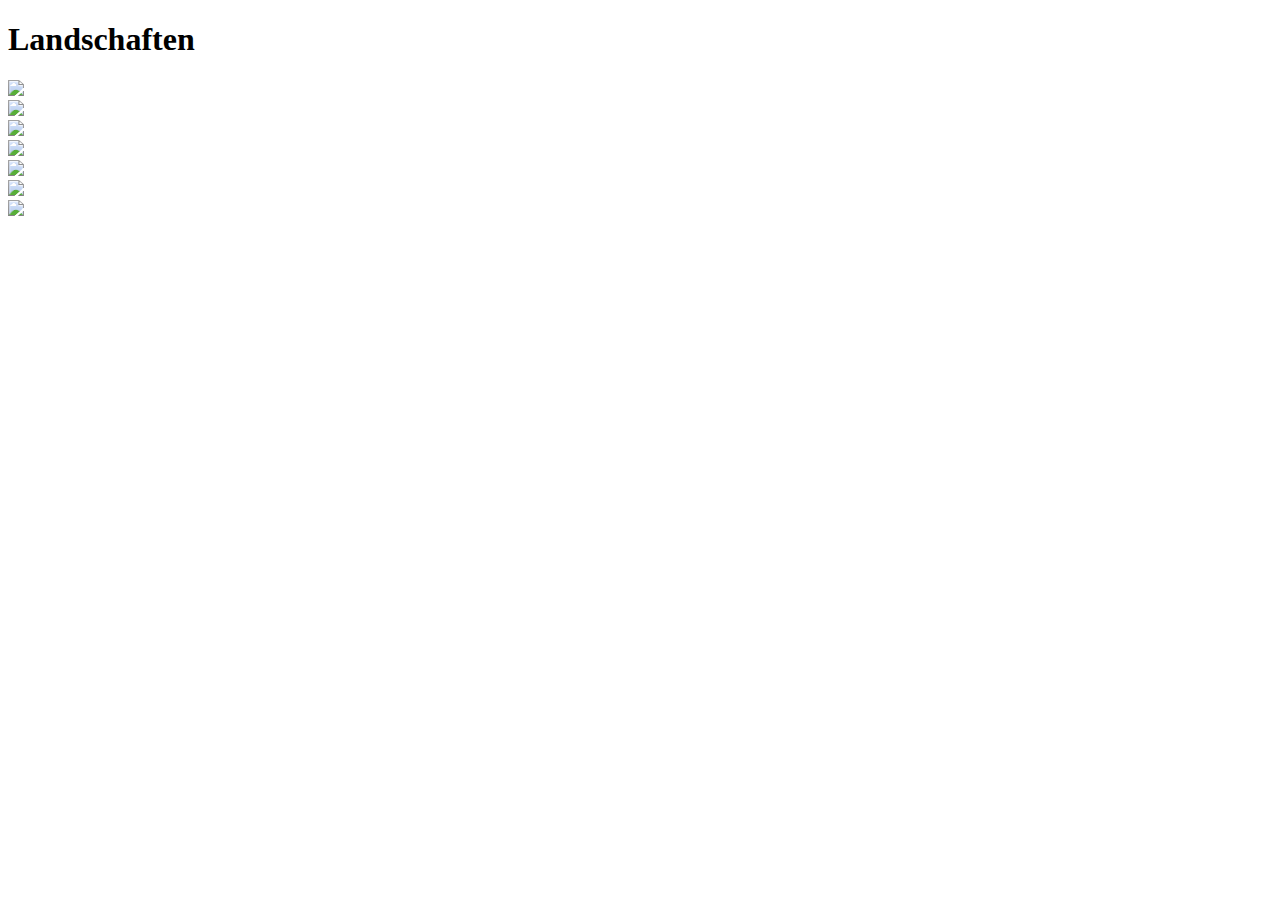
==== index.html @ 3defa7a8 "Initial commit" ====
<!DOCTYPE html>
<html lang="en">
<head>
    <meta charset="UTF-8">
    <meta http-equiv="X-UA-Compatible" content="IE=edge">
    <meta name="viewport" content="width=device-width, initial-scale=1.0">
    <link rel="stylesheet" href="../vcatic.github.io/style.css">
    <script src="../vcatic.github.io/script.js" defer></script>
    <title>Document</title>
</head>
<body>

    <h1>Landschaften</h1>

<div class="box">
    <div class="bildBox" ><img src="../slideshow1/bilder/HL6_20100811_5567-900x600.jpg" class="bild" id="bild1" width="200px"></div>

    <div class="bildBox" ><img src="../slideshow1/bilder/Heidelandschaft-0-Fot.jpg" class="bild" id="bild2" width="200px"></div>

    <div ><img src="../slideshow1/bilder/Landschaften Portugals_Algarve.jpg" class="bild" id="bild3" width="200px"></div>
    
    <div class="bildBox"><img src="../slideshow1/bilder/HL_20081013_5029-900x600.jpg" class="bild" id="bild4" width="200px"></div>
    
    <div class="bildBox" ><img src="../slideshow1/bilder/mill-1620440.jpg" class="bild" id="bild5" width="200px"></div>
</div>


<div class="buttons">
    <div class="buttonLeft" >
        <img src="../slideshow1/bilder/arrowLeft.png" onclick="left()">
    </div>
    <div class="buttonRight">
        <img src="../slideshow1/bilder/arrowRight.png" onclick="right ()">
    </div>
</div>
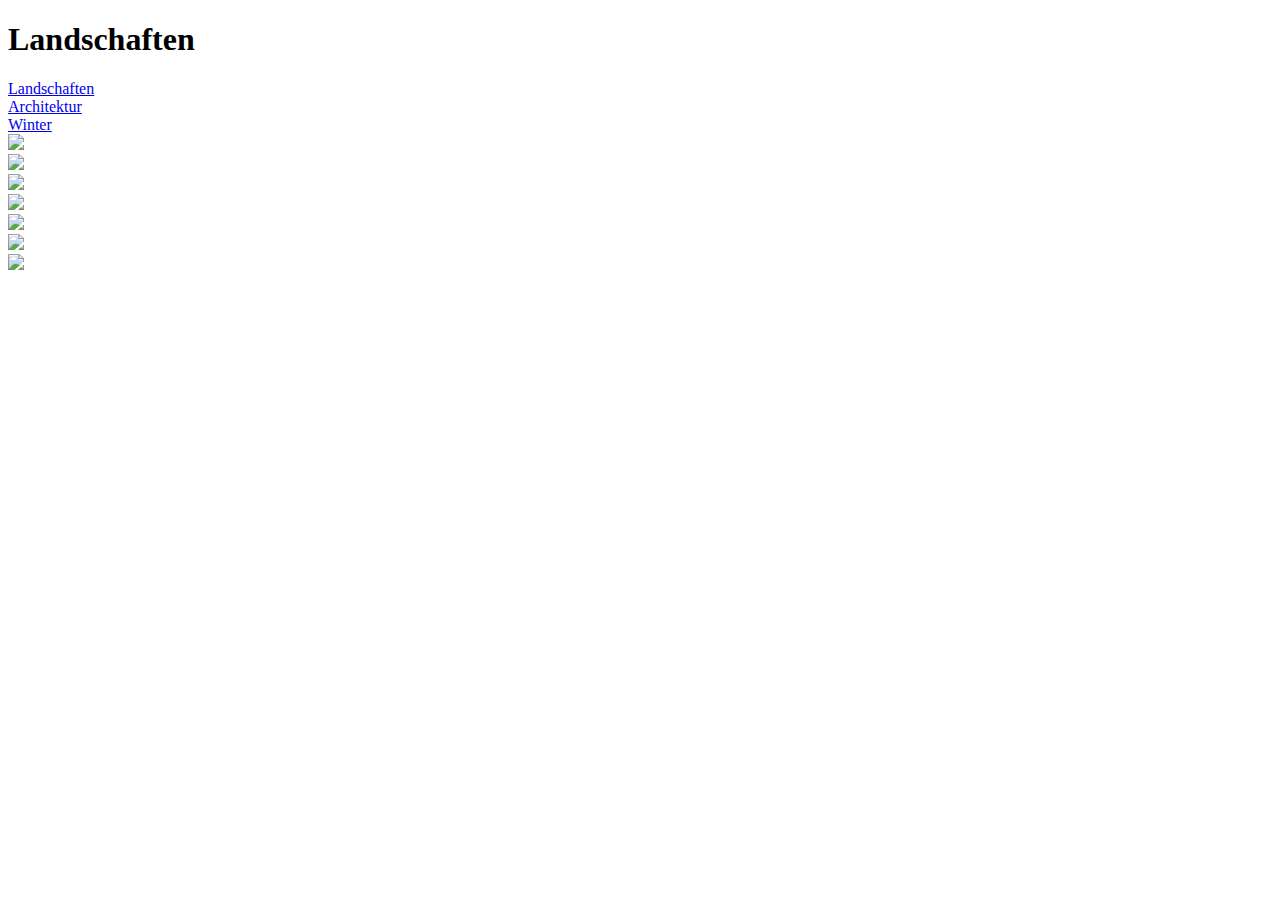
==== commit 747137d6: "Initial commit" ====
--- a/index.html
+++ b/index.html
@@ -12,24 +12,30 @@
 
     <h1>Landschaften</h1>
 
+    <div class="navBox">
+        <div class="nav"><a href="../vcatic.github.io/index.html">Landschaften</a></div>
+        <div class="nav"><a href="../vcatic.github.io/unterseite_1.html">Architektur</a></div>
+        <div class="nav"><a href="../vcatic.github.io/unterseite_2.html">Winter</a></div>
+    </div>
+
 <div class="box">
-    <div class="bildBox" ><img src="../slideshow1/bilder/HL6_20100811_5567-900x600.jpg" class="bild" id="bild1" width="200px"></div>
+    <div class="bildBox" ><img src="../vcatic.github.io/img/landschaften1.jpeg" class="bild" id="bild1" width="200px"></div>
 
-    <div class="bildBox" ><img src="../slideshow1/bilder/Heidelandschaft-0-Fot.jpg" class="bild" id="bild2" width="200px"></div>
+    <div class="bildBox" ><img src="../vcatic.github.io/img/landschaften2.jpeg" class="bild" id="bild2" width="200px"></div>
 
-    <div ><img src="../slideshow1/bilder/Landschaften Portugals_Algarve.jpg" class="bild" id="bild3" width="200px"></div>
+    <div ><img src="../vcatic.github.io/img/landschaften3.jpeg" class="bild" id="bild3" width="200px"></div>
     
-    <div class="bildBox"><img src="../slideshow1/bilder/HL_20081013_5029-900x600.jpg" class="bild" id="bild4" width="200px"></div>
+    <div class="bildBox"><img src="../vcatic.github.io/img/landschaften4.jpeg" class="bild" id="bild4" width="200px"></div>
     
-    <div class="bildBox" ><img src="../slideshow1/bilder/mill-1620440.jpg" class="bild" id="bild5" width="200px"></div>
+    <div class="bildBox" ><img src="../vcatic.github.io/img/lanschaften5.jpeg" class="bild" id="bild5" width="200px"></div>
 </div>
 
 
 <div class="buttons">
     <div class="buttonLeft" >
-        <img src="../slideshow1/bilder/arrowLeft.png" onclick="left()">
+        <img src="../vcatic.github.io/img/arrowLeft.png" onclick="left()">
     </div>
     <div class="buttonRight">
-        <img src="../slideshow1/bilder/arrowRight.png" onclick="right ()">
+        <img src="../vcatic.github.io/img/arrowRight.png" onclick="right ()">
     </div>
 </div>    
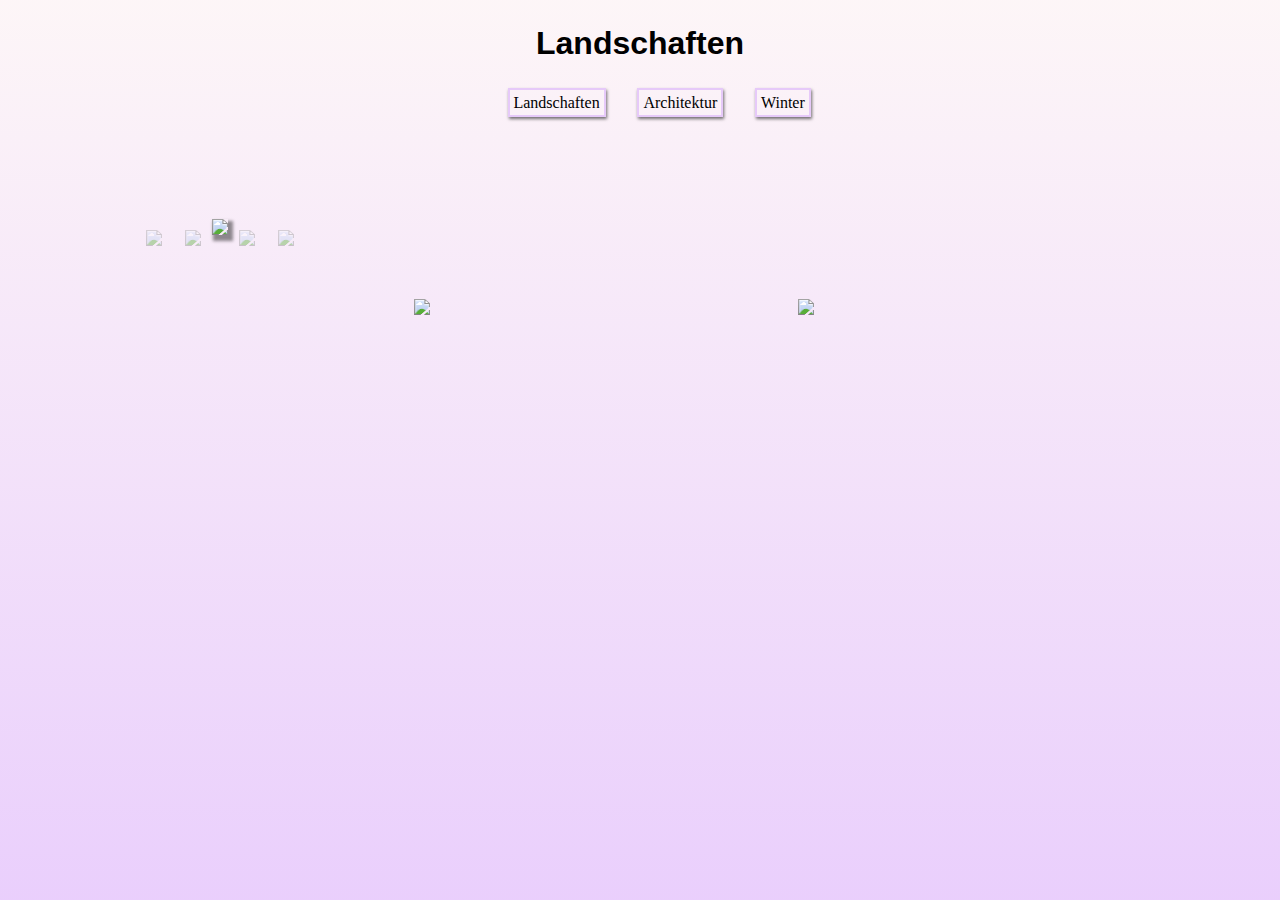
==== commit 180b3ef4: "Initial commit" ====
--- a/index.html
+++ b/index.html
@@ -4,8 +4,8 @@
     <meta charset="UTF-8">
     <meta http-equiv="X-UA-Compatible" content="IE=edge">
     <meta name="viewport" content="width=device-width, initial-scale=1.0">
-    <link rel="stylesheet" href="../vcatic.github.io/style.css">
-    <script src="../vcatic.github.io/script.js" defer></script>
+    <link rel="stylesheet" href="style.css">
+    <script src="script.js" defer></script>
     <title>Document</title>
 </head>
 <body>
--- a/style.css
+++ b/style.css
@@ -0,0 +1,146 @@
+body{
+    background-image:linear-gradient(rgba(248, 221, 226, 0.268), rgba(232, 203, 252, 0.926)) ;
+   background-size: cover;
+   background-position: fixed;
+   background-repeat: no-repeat;
+   background-attachment: fixed;
+   
+    
+    
+    
+ }
+
+ .navBox {
+    display: flex;
+    margin-left: 37%;
+    margin-top: 2%;
+}
+
+.nav {
+    margin-left: 4%;
+    border:2px solid  rgb(230, 201, 249) ;
+    padding: 0.5%;
+    box-shadow: 1px 2px 3px rgba(0, 0, 0, 0.548);
+    transition: ease 1s;
+ }
+
+ .nav a{
+    text-decoration: none;
+    color: black;
+
+ }
+
+ .nav:hover{
+    transform: scale(1.1);
+    background-color: rgb(230, 201, 249);
+    
+    
+  
+ }
+
+ .nav1 {
+    margin-left: 4%;
+    border:2px solid  rgb(230, 201, 249) ;
+    padding: 0.5%;
+    box-shadow: 1px 2px 3px rgba(0, 0, 0, 0.548);
+    transition: ease 1s;
+ }
+
+ .nav1 a{
+    text-decoration: none;
+    color: black;
+
+ }
+
+ .nav1:hover{
+    transform: scale(1.1);
+    background-color: rgb(230, 201, 249);
+    
+    
+  
+ }
+
+
+ .nav2 {
+    margin-left: 4%;
+    border:2px solid  rgb(230, 201, 249) ;
+    padding: 0.5%;
+    box-shadow: 1px 2px 3px rgba(0, 0, 0, 0.548);
+    transition: ease 1s;
+ }
+
+ .nav2 a{
+    text-decoration: none;
+    color: black;
+
+ }
+
+ .nav2:hover{
+    transform: scale(1.1);
+    background-color: rgb(230, 201, 249);
+    
+    
+  
+ }
+ 
+
+
+ .body2{
+    background-image:linear-gradient(rgba(93, 109, 108, 0.268), rgba(71, 110, 107, 0.926)) ;
+    background-size: cover;
+    background-position: fixed;
+    background-repeat: no-repeat;
+    background-attachment: fixed;
+    
+ }
+
+
+ .body3{
+    background-image:linear-gradient(rgba(109, 128, 141, 0.268), rgba(65, 95, 116, 0.926)) ;
+    background-size: cover;
+    background-position: fixed;
+    background-repeat: no-repeat;
+    background-attachment: fixed;
+ }
+ 
+ h1{
+     font-family:Verdana, Geneva, Tahoma, sans-serif;
+     text-align: center;
+     margin-top: 2%;
+ }
+ 
+ 
+ 
+ 
+ .box {
+     display: flex;
+     margin-top: 8%;
+     margin-left: 10%;
+     
+ }
+ 
+ .bildBox{
+     opacity: 0.4;
+     margin: 1%;
+    
+ }
+ 
+ .bild{
+     margin-left: 1%;
+ }
+ 
+ #bild3{
+     width: 300px;
+     box-shadow: 3px 4px 3px 2px rgba(0, 0, 0, 0.433);
+ }
+ 
+ .buttons{
+     display: flex;
+     margin-left: 3%;
+     margin-top: 3%;
+    
+ }
+ 
+ .buttons div{
+     margin-left: 30%;
+ }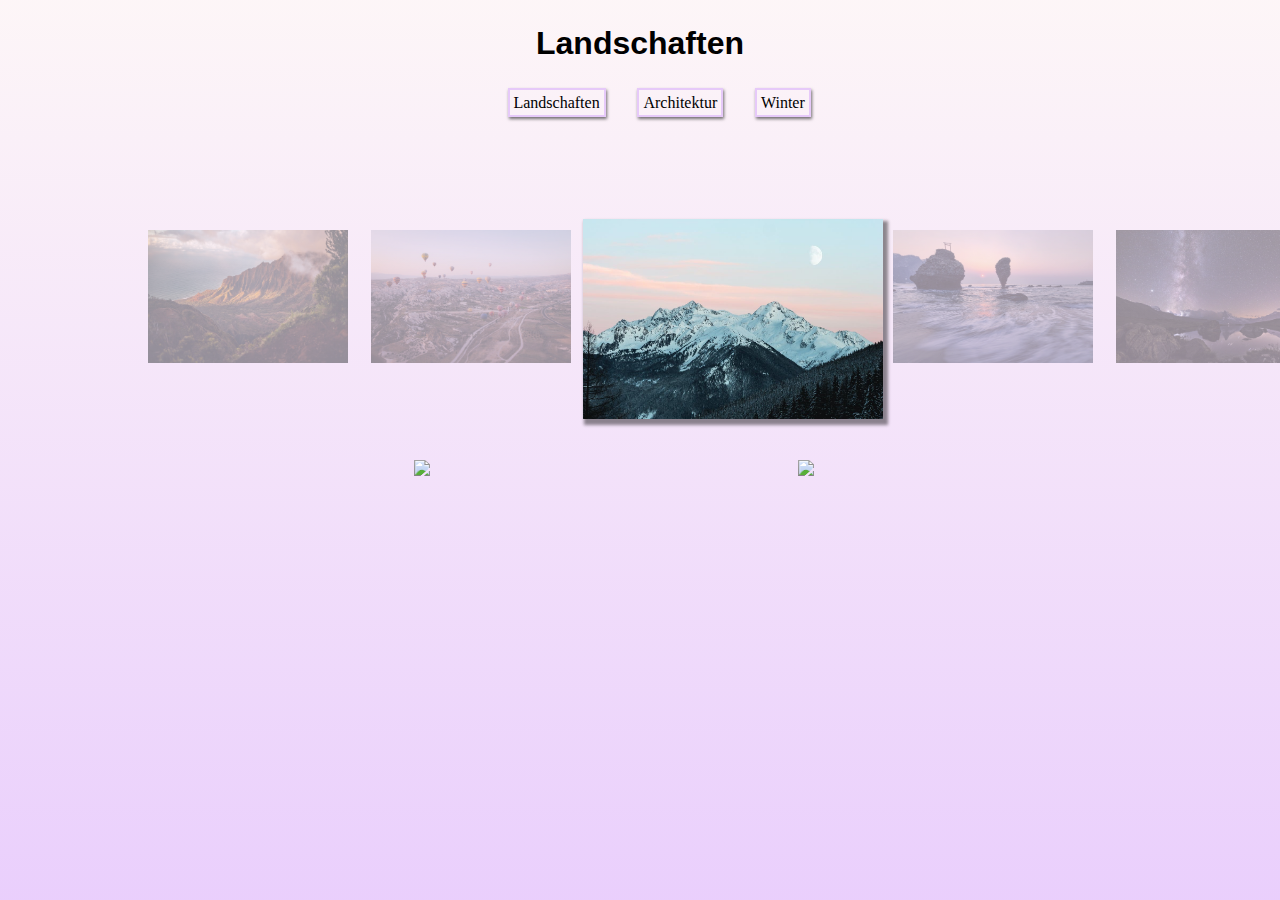
==== commit 902baa09: "Initial commit" ====
--- a/index.html
+++ b/index.html
@@ -13,21 +13,21 @@
     <h1>Landschaften</h1>
 
     <div class="navBox">
-        <div class="nav"><a href="../vcatic.github.io/index.html">Landschaften</a></div>
-        <div class="nav"><a href="../vcatic.github.io/unterseite_1.html">Architektur</a></div>
-        <div class="nav"><a href="../vcatic.github.io/unterseite_2.html">Winter</a></div>
+        <div class="nav"><a href="index.html">Landschaften</a></div>
+        <div class="nav"><a href="unterseite_1.html">Architektur</a></div>
+        <div class="nav"><a href="unterseite_2.html">Winter</a></div>
     </div>
 
 <div class="box">
-    <div class="bildBox" ><img src="../vcatic.github.io/img/landschaften1.jpeg" class="bild" id="bild1" width="200px"></div>
+    <div class="bildBox" ><img src="img/landschaften1.jpeg" class="bild" id="bild1" width="200px"></div>
 
-    <div class="bildBox" ><img src="../vcatic.github.io/img/landschaften2.jpeg" class="bild" id="bild2" width="200px"></div>
+    <div class="bildBox" ><img src="img/landschaften2.jpeg" class="bild" id="bild2" width="200px"></div>
 
-    <div ><img src="../vcatic.github.io/img/landschaften3.jpeg" class="bild" id="bild3" width="200px"></div>
+    <div ><img src="img/landschaften3.jpeg" class="bild" id="bild3" width="200px"></div>
     
-    <div class="bildBox"><img src="../vcatic.github.io/img/landschaften4.jpeg" class="bild" id="bild4" width="200px"></div>
+    <div class="bildBox"><img src="img/landschaften4.jpeg" class="bild" id="bild4" width="200px"></div>
     
-    <div class="bildBox" ><img src="../vcatic.github.io/img/lanschaften5.jpeg" class="bild" id="bild5" width="200px"></div>
+    <div class="bildBox" ><img src="img/lanschaften5.jpeg" class="bild" id="bild5" width="200px"></div>
 </div>
 
 
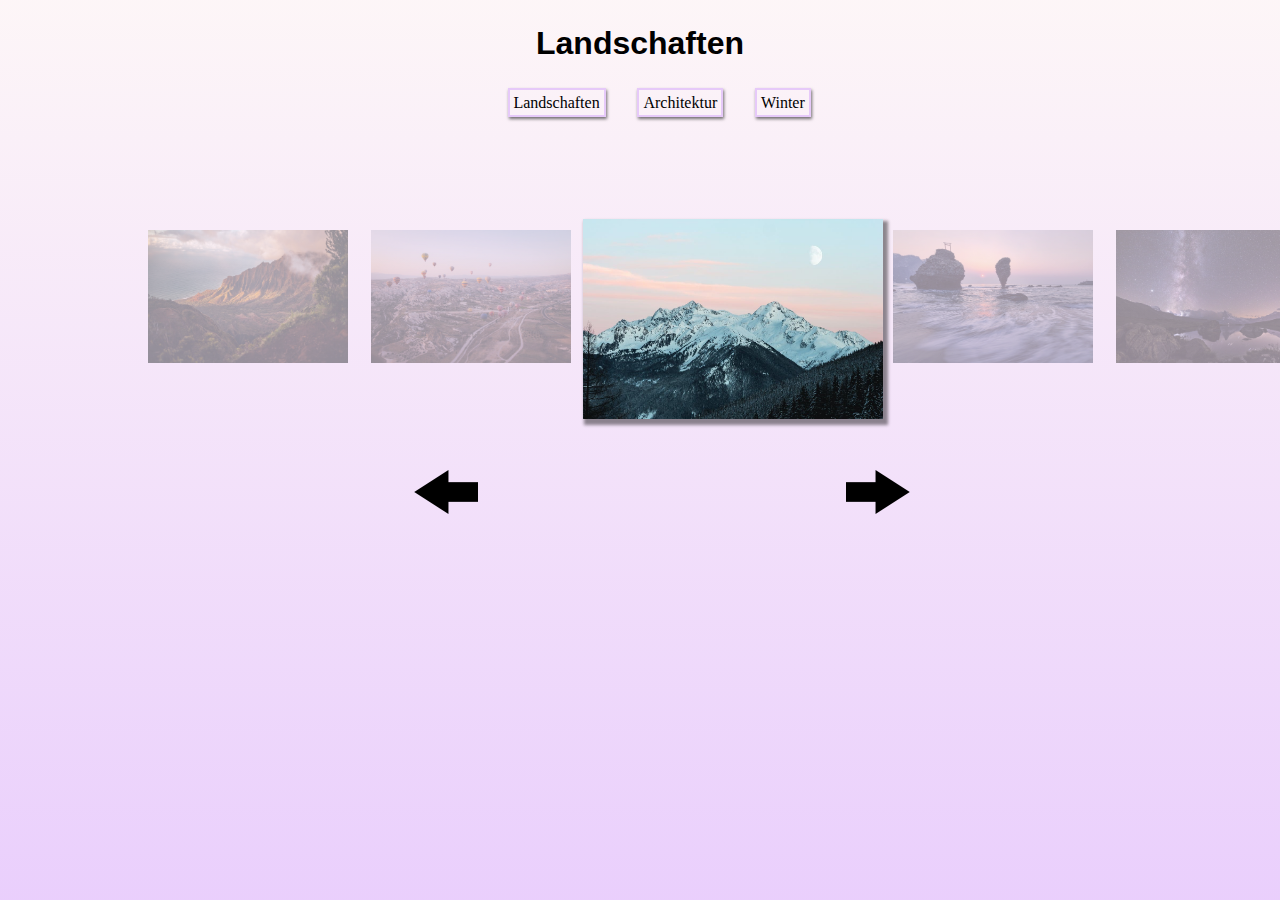
==== commit e9975c55: "Initial commit" ====
--- a/index.html
+++ b/index.html
@@ -33,9 +33,9 @@
 
 <div class="buttons">
     <div class="buttonLeft" >
-        <img src="../vcatic.github.io/img/arrowLeft.png" onclick="left()">
+        <img src="img/arrowLeft.png" onclick="left()">
     </div>
     <div class="buttonRight">
-        <img src="../vcatic.github.io/img/arrowRight.png" onclick="right ()">
+        <img src="img/arrowRight.png" onclick="right ()">
     </div>
 </div>    
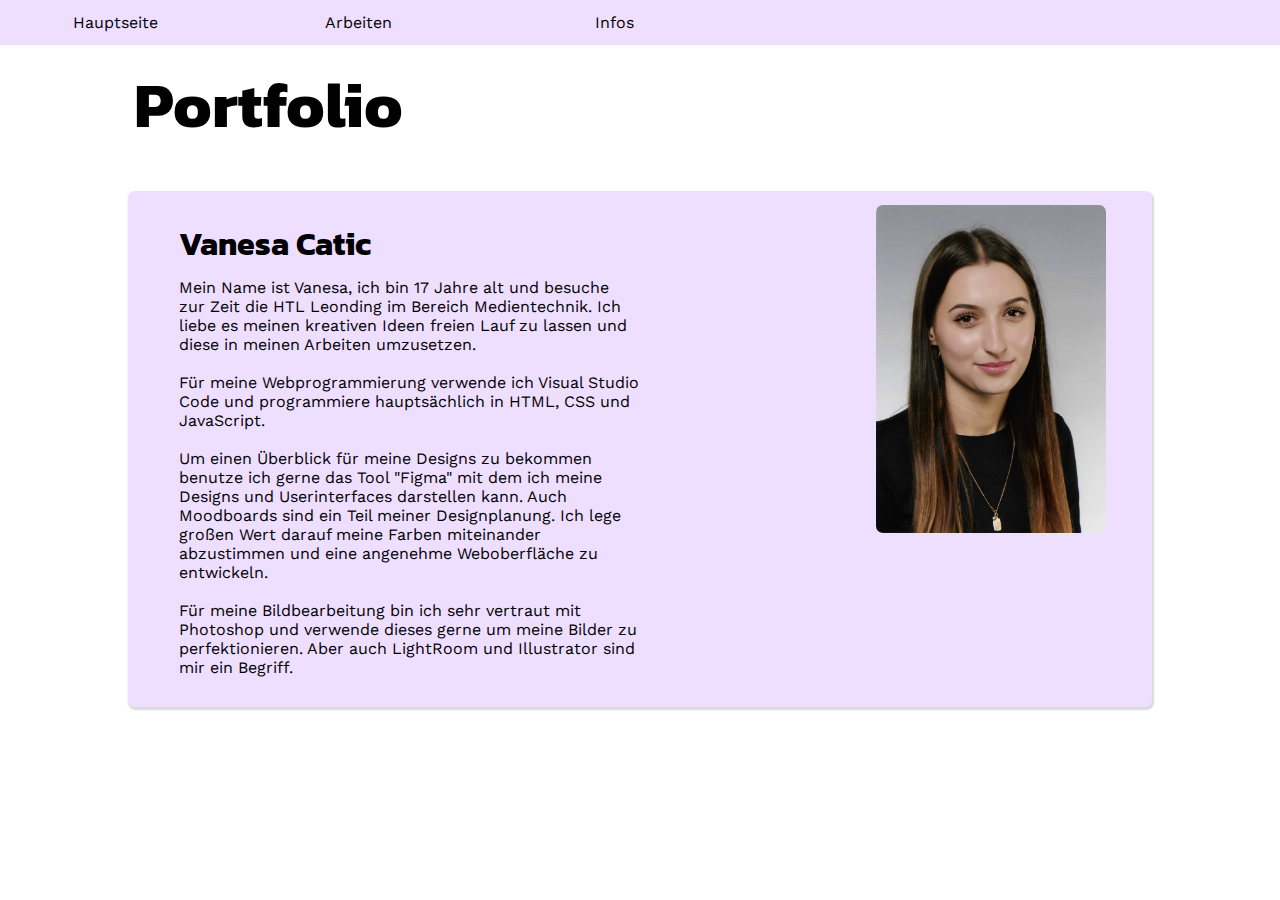
==== commit e2cd2eb4: "adding website" ====
--- a/index.html
+++ b/index.html
@@ -1,41 +1,35 @@
-<!DOCTYPE html>
-<html lang="en">
-<head>
-    <meta charset="UTF-8">
-    <meta http-equiv="X-UA-Compatible" content="IE=edge">
-    <meta name="viewport" content="width=device-width, initial-scale=1.0">
-    <link rel="stylesheet" href="style.css">
-    <script src="script.js" defer></script>
-    <title>Document</title>
-</head>
-<body>
-
-    <h1>Landschaften</h1>
-
-    <div class="navBox">
-        <div class="nav"><a href="index.html">Landschaften</a></div>
-        <div class="nav"><a href="unterseite_1.html">Architektur</a></div>
-        <div class="nav"><a href="unterseite_2.html">Winter</a></div>
-    </div>
-
-<div class="box">
-    <div class="bildBox" ><img src="img/landschaften1.jpeg" class="bild" id="bild1" width="200px"></div>
-
-    <div class="bildBox" ><img src="img/landschaften2.jpeg" class="bild" id="bild2" width="200px"></div>
-
-    <div ><img src="img/landschaften3.jpeg" class="bild" id="bild3" width="200px"></div>
-    
-    <div class="bildBox"><img src="img/landschaften4.jpeg" class="bild" id="bild4" width="200px"></div>
-    
-    <div class="bildBox" ><img src="img/lanschaften5.jpeg" class="bild" id="bild5" width="200px"></div>
-</div>
-
-
-<div class="buttons">
-    <div class="buttonLeft" >
-        <img src="img/arrowLeft.png" onclick="left()">
-    </div>
-    <div class="buttonRight">
-        <img src="img/arrowRight.png" onclick="right ()">
-    </div>
-</div>    
+<!DOCTYPE html>
+<html lang="en">
+<head>
+    <meta charset="UTF-8">
+    <meta name="viewport" content="width=device-width, initial-scale=1.0">
+    <title>Document</title>
+
+    <link rel="preconnect" href="https://fonts.googleapis.com">
+    <link rel="preconnect" href="https://fonts.gstatic.com" crossorigin>
+    <link href="https://fonts.googleapis.com/css2?family=Kanit&display=swap" rel="stylesheet">
+    
+    <link rel="preconnect" href="https://fonts.googleapis.com">
+    <link rel="preconnect" href="https://fonts.gstatic.com" crossorigin>
+    <link href="https://fonts.googleapis.com/css2?family=Work+Sans:wght@300&display=swap" rel="stylesheet">
+    
+    <link rel="stylesheet" href="./style.css">
+    <script src="./script.js" defer></script>
+</head>
+<body>
+
+    <header>
+        <div id="mainSite" onclick="mainSite()">Hauptseite</div>
+        <div id="projects" onclick="projectSite()">Arbeiten</div>
+        <div id="infos" onclick="infoSite()">Infos</div>
+    </header>
+    
+
+    <div id="content">
+
+    </div>
+
+    
+    
+</body>
+</html>--- a/style.css
+++ b/style.css
@@ -1,146 +1,217 @@
-body{
-    background-image:linear-gradient(rgba(248, 221, 226, 0.268), rgba(232, 203, 252, 0.926)) ;
-   background-size: cover;
-   background-position: fixed;
-   background-repeat: no-repeat;
-   background-attachment: fixed;
-   
-    
-    
-    
- }
-
- .navBox {
-    display: flex;
-    margin-left: 37%;
-    margin-top: 2%;
-}
-
-.nav {
-    margin-left: 4%;
-    border:2px solid  rgb(230, 201, 249) ;
-    padding: 0.5%;
-    box-shadow: 1px 2px 3px rgba(0, 0, 0, 0.548);
-    transition: ease 1s;
- }
-
- .nav a{
-    text-decoration: none;
-    color: black;
-
- }
-
- .nav:hover{
-    transform: scale(1.1);
-    background-color: rgb(230, 201, 249);
-    
-    
-  
- }
-
- .nav1 {
-    margin-left: 4%;
-    border:2px solid  rgb(230, 201, 249) ;
-    padding: 0.5%;
-    box-shadow: 1px 2px 3px rgba(0, 0, 0, 0.548);
-    transition: ease 1s;
- }
-
- .nav1 a{
-    text-decoration: none;
-    color: black;
-
- }
-
- .nav1:hover{
-    transform: scale(1.1);
-    background-color: rgb(230, 201, 249);
-    
-    
-  
- }
-
-
- .nav2 {
-    margin-left: 4%;
-    border:2px solid  rgb(230, 201, 249) ;
-    padding: 0.5%;
-    box-shadow: 1px 2px 3px rgba(0, 0, 0, 0.548);
-    transition: ease 1s;
- }
-
- .nav2 a{
-    text-decoration: none;
-    color: black;
-
- }
-
- .nav2:hover{
-    transform: scale(1.1);
-    background-color: rgb(230, 201, 249);
-    
-    
-  
- }
- 
-
-
- .body2{
-    background-image:linear-gradient(rgba(93, 109, 108, 0.268), rgba(71, 110, 107, 0.926)) ;
-    background-size: cover;
-    background-position: fixed;
-    background-repeat: no-repeat;
-    background-attachment: fixed;
-    
- }
-
-
- .body3{
-    background-image:linear-gradient(rgba(109, 128, 141, 0.268), rgba(65, 95, 116, 0.926)) ;
-    background-size: cover;
-    background-position: fixed;
-    background-repeat: no-repeat;
-    background-attachment: fixed;
- }
- 
- h1{
-     font-family:Verdana, Geneva, Tahoma, sans-serif;
-     text-align: center;
-     margin-top: 2%;
- }
- 
- 
- 
- 
- .box {
-     display: flex;
-     margin-top: 8%;
-     margin-left: 10%;
-     
- }
- 
- .bildBox{
-     opacity: 0.4;
-     margin: 1%;
-    
- }
- 
- .bild{
-     margin-left: 1%;
- }
- 
- #bild3{
-     width: 300px;
-     box-shadow: 3px 4px 3px 2px rgba(0, 0, 0, 0.433);
- }
- 
- .buttons{
-     display: flex;
-     margin-left: 3%;
-     margin-top: 3%;
-    
- }
- 
- .buttons div{
-     margin-left: 30%;
- }+*{
+    margin: 0;
+}
+
+body{
+   
+  
+   
+}
+
+header{
+    display: flex;
+    background-color: rgba(222, 192, 255, 0.518);
+    margin: 0;
+    font-family: 'Work Sans', sans-serif;
+  
+    
+}
+
+header div{
+    margin-left: 3%;
+   
+}
+
+
+
+#projects{
+    margin-left: 7%;
+    transition: ease 1s ;
+    text-align: center;
+    width: 10%;
+    padding: 1%;
+}
+
+#projects:hover{
+    transform: scale(1.1);
+    background-color: rgba(222, 192, 255, 0.684);
+}
+
+#infos{
+    margin-left: 8%;
+    text-align: center;
+    width: 10%;
+    padding: 1%;
+    transition: ease 1s ;
+}
+
+#infos:hover{
+    transform: scale(1.1);
+    background-color:  rgba(222, 192, 255, 0.684);
+}
+
+#mainSite{
+    transition: ease 1s ;
+    text-align: center;
+    width: 10%;
+    padding: 1%;
+}
+
+#mainSite:hover{
+    transform: scale(1.1);
+    background-color: rgba(222, 192, 255, 0.684);
+    
+}
+
+#body{
+    display: flex;
+    width: 80%;
+    margin-top: 3%;
+    margin-left: 10%;
+    background-color:   rgba(222, 192, 255, 0.518);
+    border-radius: 7px;
+    box-shadow: 1px 2px 2px 1px rgba(0, 0, 0, 0.156);
+}
+
+#body1{
+    display: flex;
+    width: 80%;
+    margin-top: 3%;
+    margin-left: 10%;
+    border-radius: 7px;
+    box-shadow: 1px 2px 2px 1px  rgba(222, 192, 255, 0.518);
+}
+
+#box1{
+  
+    width: 50%;
+    margin-left: 5%;
+    margin-top: 2%;
+    margin-bottom: 3%;
+    border-radius: 7px;
+    font-family: 'Work Sans', sans-serif;
+    
+}
+
+#box3{
+    width: 50%;
+    margin-left: 5%;
+    margin-top: 2%;
+    margin-bottom: 3%;
+    border-radius: 7px;
+    font-family: 'Work Sans', sans-serif;
+}
+
+#box2{
+   
+    width: 50%;
+    margin-left: 5%;
+    border-radius: 7px;
+    
+}
+
+#box4{
+    width: 50%;
+    margin-left: 5%;
+    border-radius: 7px;
+}
+
+#box2 img {
+    width: 50%;
+    margin-top: 3%;
+    margin-bottom: 3%;
+    border-radius: 7px;
+    margin-left: 40%;
+    
+}
+#box4 img {
+    width: 80%;
+    margin-top: 3%;
+    margin-bottom: 3%;
+    border-radius: 7px;
+    margin-left: 10%;
+    
+}
+
+
+h1{
+
+    font-family: 'Kanit', sans-serif;
+    margin-bottom: 2%;
+    margin-top: 2%;
+}
+
+h2{
+    font-family: 'Kanit', sans-serif;
+    margin-bottom: 1%;
+    margin-top: 1%;
+    font-size: 400%;
+    font-weight: bold;
+    margin-left: 10.5%;
+    
+}
+
+#text{
+    margin-left: 10.5%;
+}
+
+#text p{
+    font-family: 'Work Sans', sans-serif;
+
+}
+
+h3{
+    font-size: 400%;
+    font-family: 'Kanit', sans-serif;
+    margin-top:2% ;
+}
+
+#web h2{
+    font-size: 200%;
+    font-family: 'Kanit', sans-serif;
+    
+    margin-left: 8%;
+    margin-top: 4%;
+}
+
+#prBox1{
+    margin-top: 3%;
+    width: 90%;
+}
+
+#imgBox{
+   
+   margin-left: 4%;
+    display: flex;
+    padding: 2%;
+}
+
+#imgBox img{
+ width: 50%;
+margin-left: 2%;
+ 
+}
+
+#prBox1 p{
+    font-family: 'Work Sans', sans-serif;
+    margin-left: 8%;
+}
+
+#web{
+    width: 95%;
+    box-shadow: 1px 1px 1px 1px rgba(222, 192, 255, 0.518);
+    margin-top: 3%;
+    margin-left:3%;
+}
+
+
+a{
+    text-decoration: none;
+    font-family: 'Work Sans', sans-serif;
+    color: black;
+}
+
+a:hover{
+    color: rgba(222, 192, 255, 0.663);
+   
+}